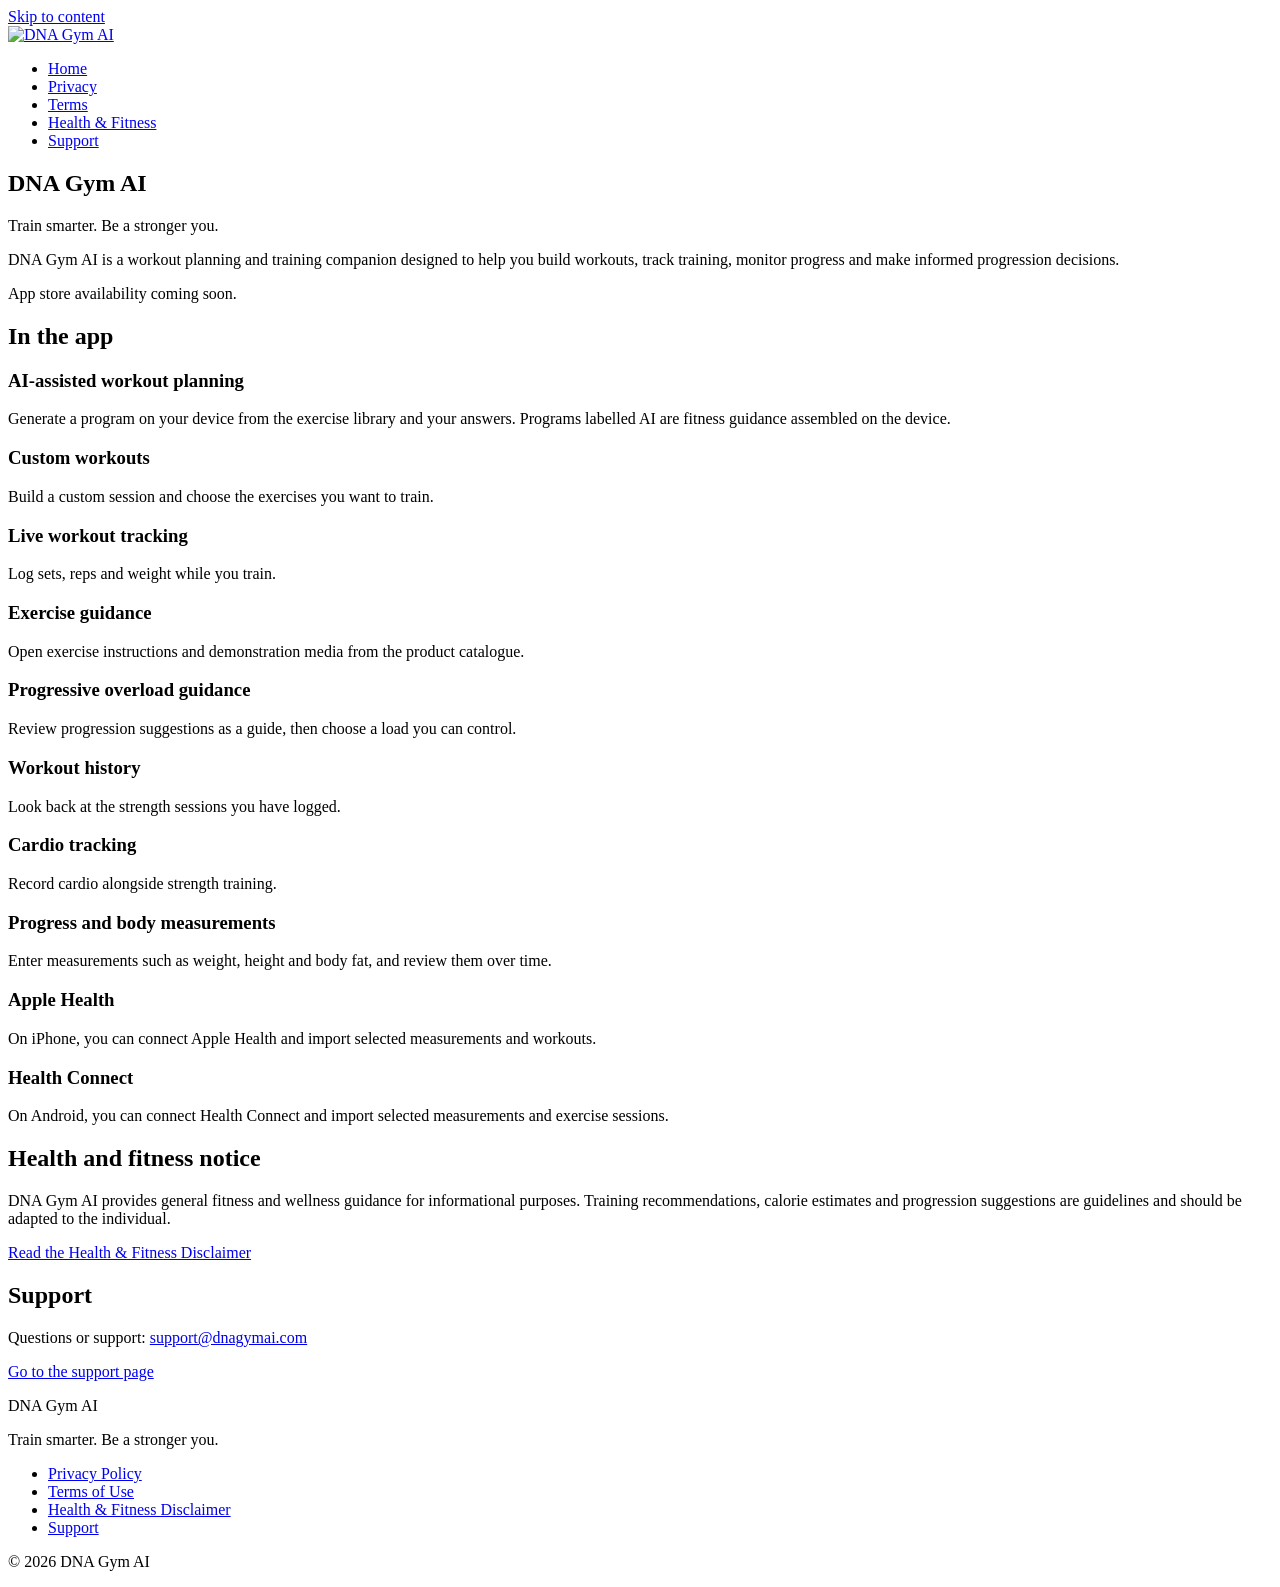
==== public/index.html @ d40056ad "Add the DNA Gym AI public launch website. Static pages for home, privacy, terms, health disclaimer a" ====
<!DOCTYPE html>
<html lang="en">
<head>
  <meta charset="utf-8">
  <meta name="viewport" content="width=device-width, initial-scale=1">
  <title>DNA Gym AI</title>
  <meta name="description" content="DNA Gym AI is a workout planning and training companion. Build workouts, track training, monitor progress and review progression guidance.">
  <link rel="canonical" href="https://dnagymai.com/">
  <meta name="theme-color" content="#000000">
  <meta property="og:site_name" content="DNA Gym AI">
  <meta property="og:type" content="website">
  <meta property="og:title" content="DNA Gym AI">
  <meta property="og:description" content="Train smarter. Be a stronger you. A workout planning and training companion.">
  <meta property="og:url" content="https://dnagymai.com/">
  <meta property="og:image" content="https://dnagymai.com/assets/og.png">
  <link rel="icon" href="/favicon.ico" sizes="any">
  <link rel="icon" href="/assets/favicon-32x32.png" type="image/png" sizes="32x32">
  <link rel="apple-touch-icon" href="/assets/apple-touch-icon.png">
  <link rel="stylesheet" href="/css/styles.css">
</head>
<body>
  <a class="skip" href="#main">Skip to content</a>
  <header class="site-header">
    <div class="header-inner">
      <a class="brand" href="/">
        <img src="/assets/logo-dna-gym-ai.png" width="558" height="220" alt="DNA Gym AI">
      </a>
      <nav aria-label="Primary">
        <ul class="nav-list">
          <li><a href="/" aria-current="page">Home</a></li>
          <li><a href="/privacy">Privacy</a></li>
          <li><a href="/terms">Terms</a></li>
          <li><a href="/health-disclaimer">Health &amp; Fitness</a></li>
          <li><a href="/support">Support</a></li>
        </ul>
      </nav>
    </div>
  </header>
  <main id="main">
    <section class="hero">
      <div class="wrap">
        <h1>DNA Gym <span class="accent">AI</span></h1>
        <p class="tagline">Train smarter. Be a stronger you.</p>
        <p class="lede">DNA Gym AI is a workout planning and training companion designed to help you build workouts, track training, monitor progress and make informed progression decisions.</p>
        <div class="store-slot" id="store-downloads">
          <p class="availability">App store availability coming soon.</p>
        </div>
      </div>
    </section>
    <section class="section" aria-labelledby="features-heading">
      <div class="wrap">
        <h2 id="features-heading">In the app</h2>
        <div class="feature-grid">
          <article class="card">
            <h3>AI-assisted workout planning</h3>
            <p>Generate a program on your device from the exercise library and your answers. Programs labelled AI are fitness guidance assembled on the device.</p>
          </article>
          <article class="card">
            <h3>Custom workouts</h3>
            <p>Build a custom session and choose the exercises you want to train.</p>
          </article>
          <article class="card">
            <h3>Live workout tracking</h3>
            <p>Log sets, reps and weight while you train.</p>
          </article>
          <article class="card">
            <h3>Exercise guidance</h3>
            <p>Open exercise instructions and demonstration media from the product catalogue.</p>
          </article>
          <article class="card">
            <h3>Progressive overload guidance</h3>
            <p>Review progression suggestions as a guide, then choose a load you can control.</p>
          </article>
          <article class="card">
            <h3>Workout history</h3>
            <p>Look back at the strength sessions you have logged.</p>
          </article>
          <article class="card">
            <h3>Cardio tracking</h3>
            <p>Record cardio alongside strength training.</p>
          </article>
          <article class="card">
            <h3>Progress and body measurements</h3>
            <p>Enter measurements such as weight, height and body fat, and review them over time.</p>
          </article>
          <article class="card">
            <h3>Apple Health</h3>
            <p>On iPhone, you can connect Apple Health and import selected measurements and workouts.</p>
          </article>
          <article class="card">
            <h3>Health Connect</h3>
            <p>On Android, you can connect Health Connect and import selected measurements and exercise sessions.</p>
          </article>
        </div>
      </div>
    </section>
    <section class="section" aria-labelledby="health-heading">
      <div class="wrap">
        <h2 id="health-heading">Health and fitness notice</h2>
        <div class="notice">
          <p>DNA Gym AI provides general fitness and wellness guidance for informational purposes. Training recommendations, calorie estimates and progression suggestions are guidelines and should be adapted to the individual.</p>
          <p><a href="/health-disclaimer">Read the Health &amp; Fitness Disclaimer</a></p>
        </div>
      </div>
    </section>
    <section class="section" aria-labelledby="support-heading">
      <div class="wrap">
        <h2 id="support-heading">Support</h2>
        <div class="support-panel">
          <p>Questions or support: <a href="mailto:support@dnagymai.com">support@dnagymai.com</a></p>
          <p><a href="/support">Go to the support page</a></p>
        </div>
      </div>
    </section>
  </main>
  <footer class="site-footer">
    <div class="wrap">
      <p class="footer-brand">DNA Gym AI</p>
      <p class="footer-tagline">Train smarter. Be a stronger you.</p>
      <ul class="footer-links">
        <li><a href="/privacy">Privacy Policy</a></li>
        <li><a href="/terms">Terms of Use</a></li>
        <li><a href="/health-disclaimer">Health &amp; Fitness Disclaimer</a></li>
        <li><a href="/support">Support</a></li>
      </ul>
      <p class="copy">© 2026 DNA Gym AI</p>
    </div>
  </footer>
</body>
</html>
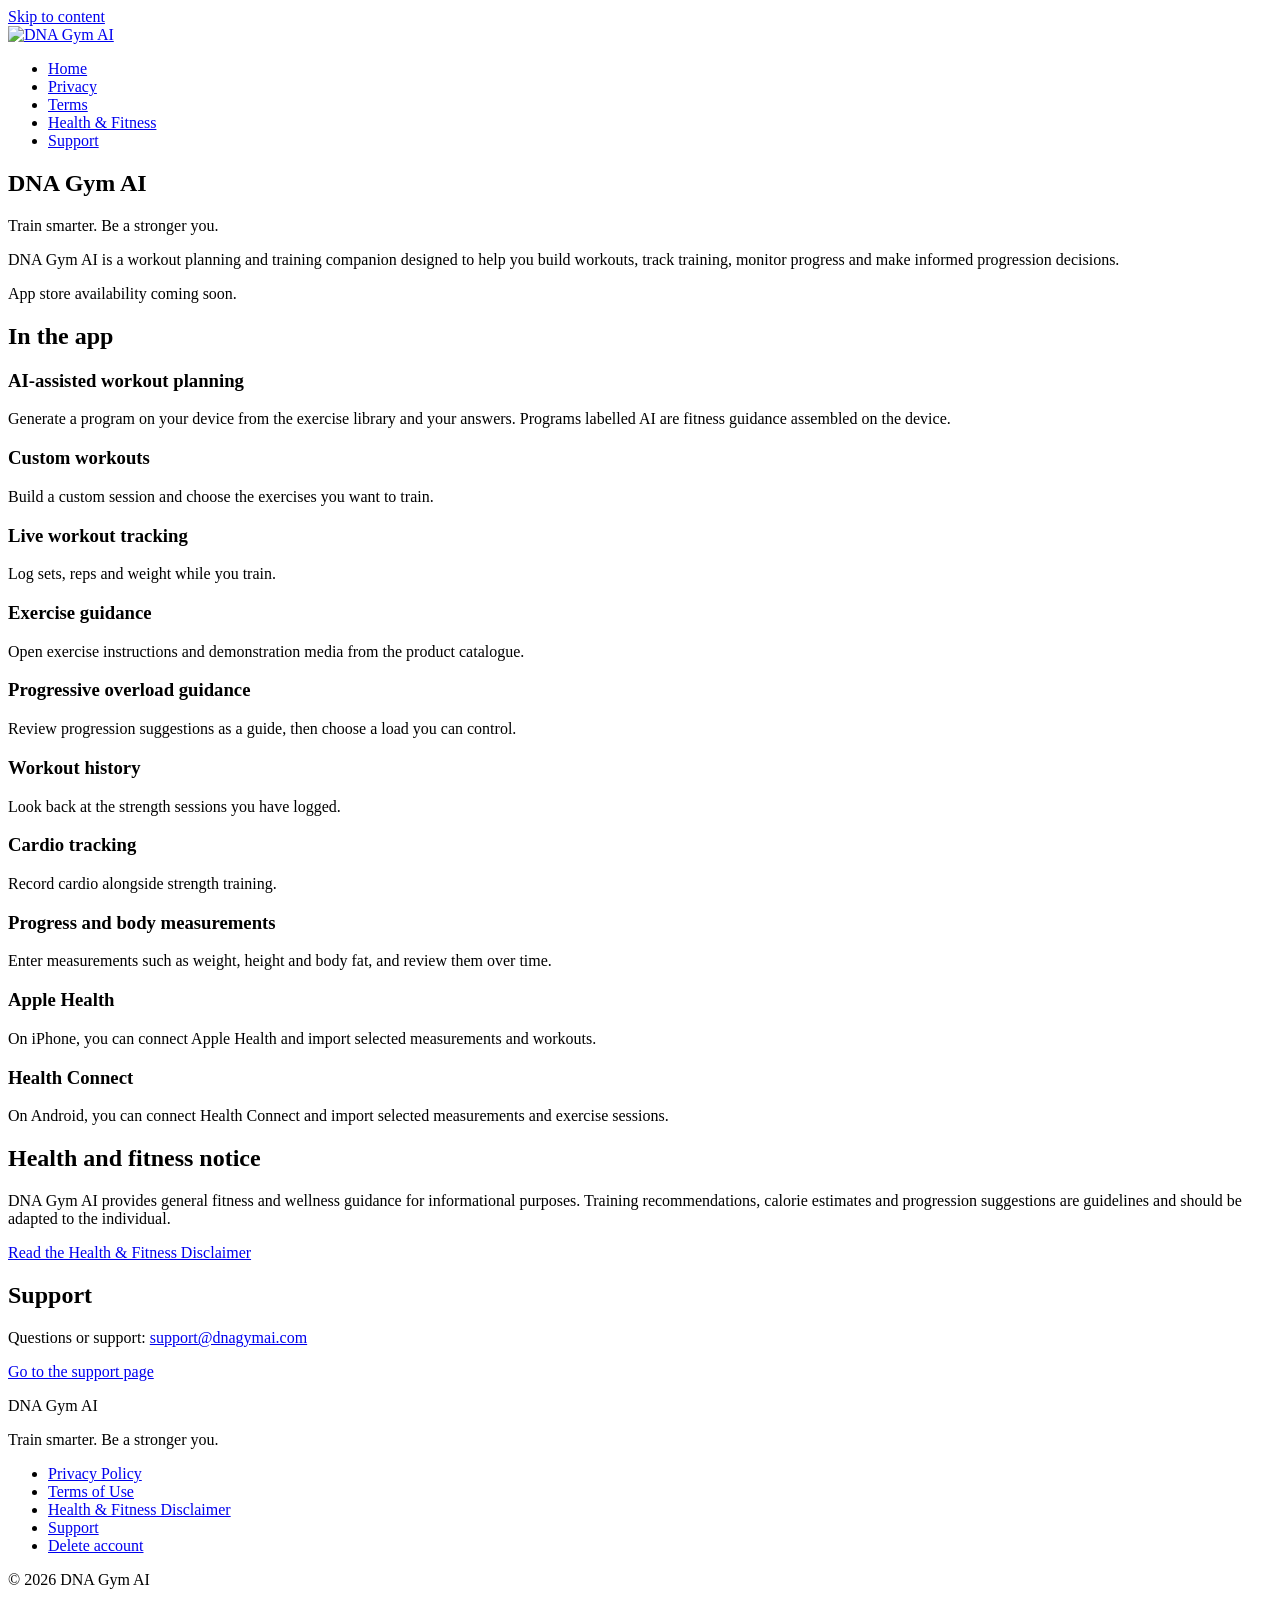
==== commit d1886fa9: "Add a public account deletion page. Publish /delete-account for Google Play, with the in-app Profile" ====
--- a/public/index.html
+++ b/public/index.html
@@ -122,6 +122,7 @@
         <li><a href="/terms">Terms of Use</a></li>
         <li><a href="/health-disclaimer">Health &amp; Fitness Disclaimer</a></li>
         <li><a href="/support">Support</a></li>
+        <li><a href="/delete-account">Delete account</a></li>
       </ul>
       <p class="copy">© 2026 DNA Gym AI</p>
     </div>
